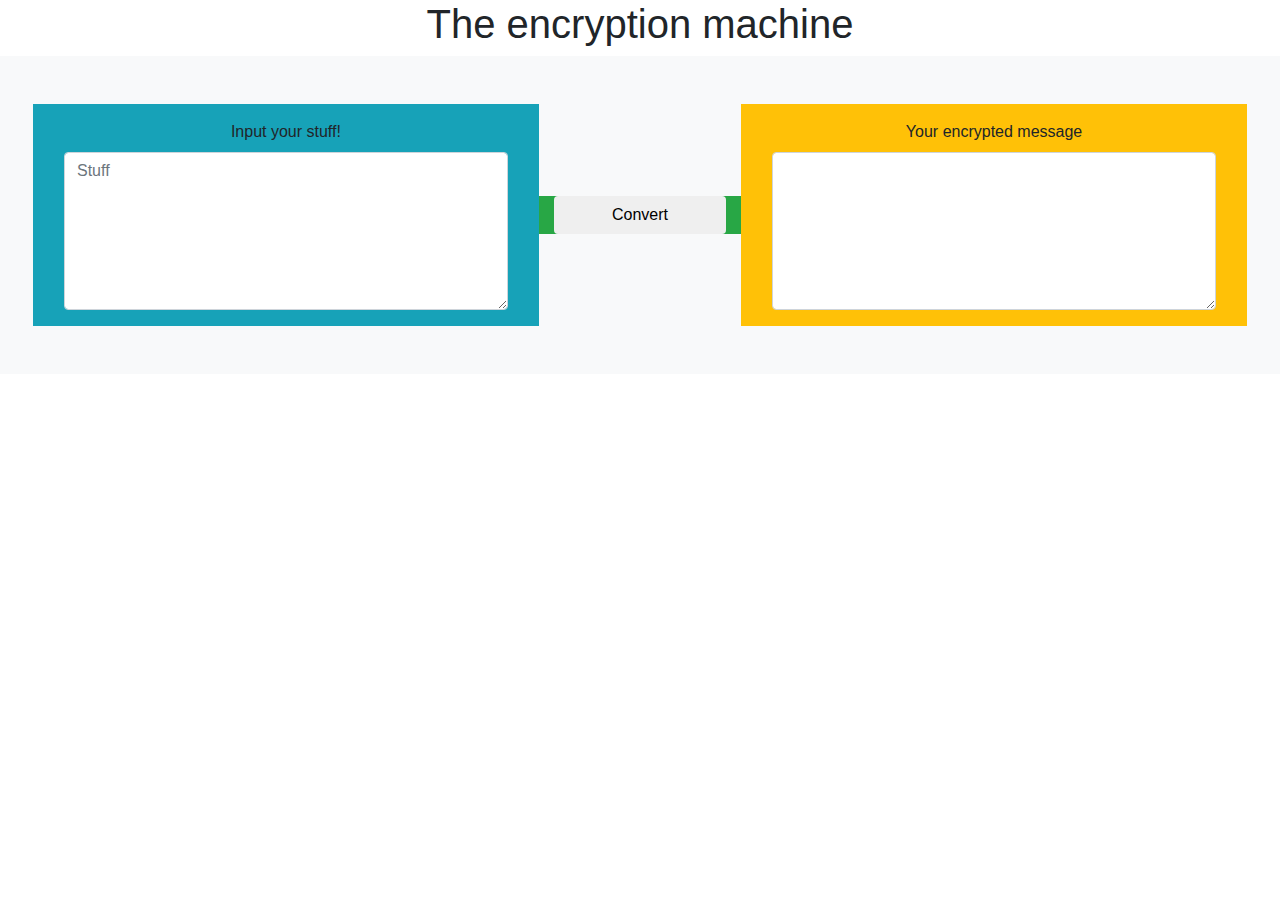
==== main.html @ 676098d3 "ROT 13 converter" ====
<!doctype html>
<html lang="en">
  <head>
    <!-- Required meta tags -->
    <meta charset="utf-8">
    <meta name="viewport" content="width=device-width, initial-scale=1, shrink-to-fit=no">
    <link rel="stylesheet" href="main.css">
    <!-- Bootstrap CSS -->
    <link rel="stylesheet" href="https://maxcdn.bootstrapcdn.com/bootstrap/4.0.0/css/bootstrap.min.css" integrity="sha384-Gn5384xqQ1aoWXA+058RXPxPg6fy4IWvTNh0E263XmFcJlSAwiGgFAW/dAiS6JXm" crossorigin="anonymous">

    <title>Ciypher Fiesta</title>
  </head>


  <body>
    <h1 class="text-center">The encryption machine</h1>

    <div class="row fill p-5 bg-light">
      <div class="col-5 bg-info text-center">
        <form class="m-3" action="input" method="post">
          <label for="entry" class="bold">Input your stuff!</label>
          <textarea class="form-control" rows="6" id="entry" type="text" name="encryption"  placeholder="Stuff"></textarea>
        </form>
      </div>
      <div class="col-2 bg-success align-self-center">
        <button id="convert-button" class="btn btn-default btn-block" type="button" name="convert">Convert</button>
      </div>
      <div class="col-5 text-center bg-warning">
        <form class="m-3" action="input" method="post">
          <label for="output" class="bold">Your encrypted message</label>
          <textarea class="form-control" rows="6" id="output" type="text" name="encryption"  placeholder=""></textarea>
        </form>
      </div>
    </div>


































    <!-- Optional JavaScript -->
    <!-- jQuery first, then Popper.js, then Bootstrap JS -->
    <script src="https://code.jquery.com/jquery-3.2.1.slim.min.js" integrity="sha384-KJ3o2DKtIkvYIK3UENzmM7KCkRr/rE9/Qpg6aAZGJwFDMVNA/GpGFF93hXpG5KkN" crossorigin="anonymous"></script>
    <script src="https://cdnjs.cloudflare.com/ajax/libs/popper.js/1.12.9/umd/popper.min.js" integrity="sha384-ApNbgh9B+Y1QKtv3Rn7W3mgPxhU9K/ScQsAP7hUibX39j7fakFPskvXusvfa0b4Q" crossorigin="anonymous"></script>
    <script src="https://maxcdn.bootstrapcdn.com/bootstrap/4.0.0/js/bootstrap.min.js" integrity="sha384-JZR6Spejh4U02d8jOt6vLEHfe/JQGiRRSQQxSfFWpi1MquVdAyjUar5+76PVCmYl" crossorigin="anonymous"></script>
    <script src="main.js" charset="utf-8"></script>
  </body>
</html>
---- main.css ----

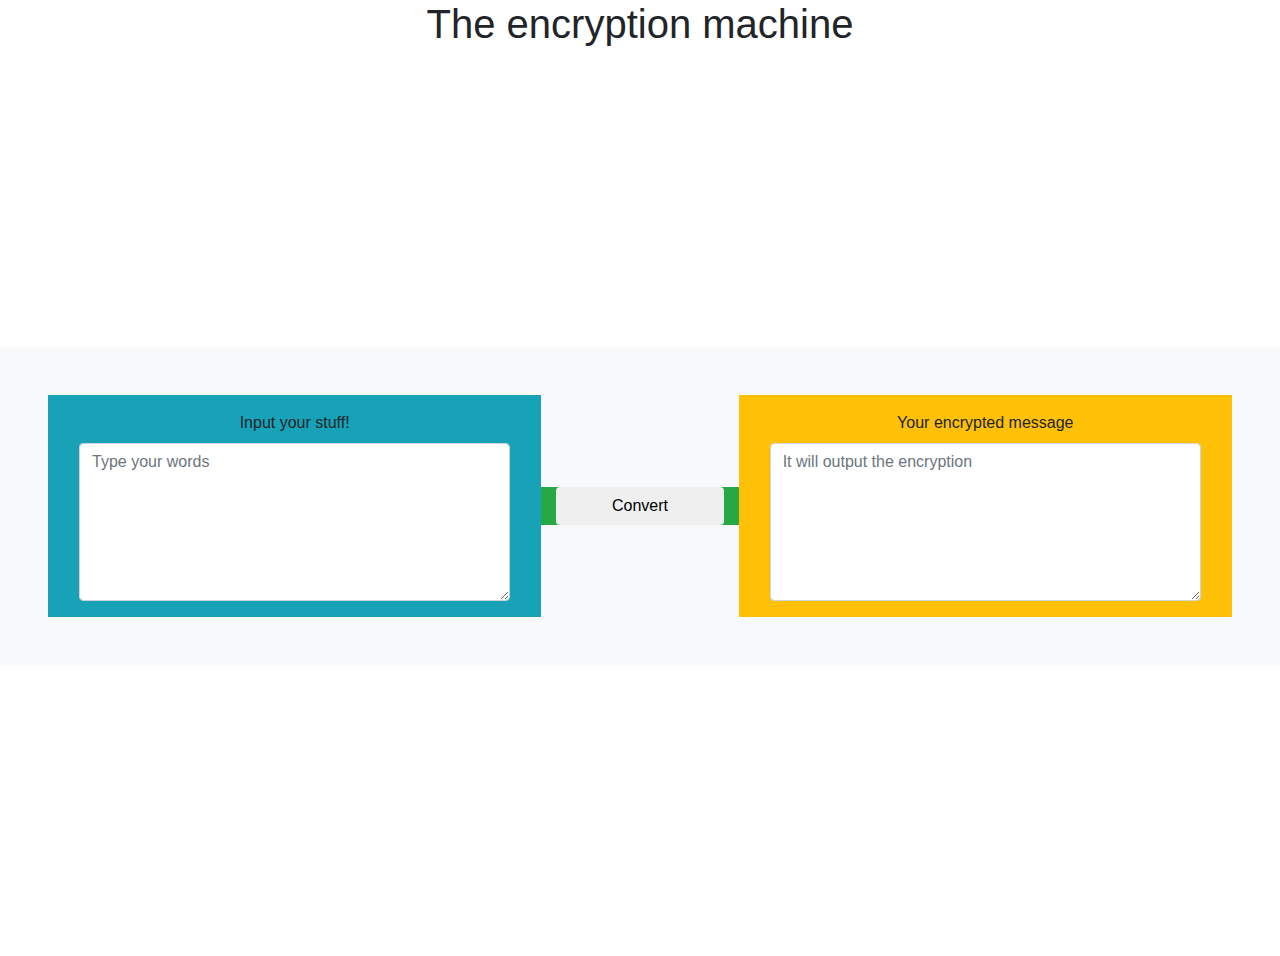
==== commit c3164d60: "ROT-13 Final" ====
--- a/main.html
+++ b/main.html
@@ -1,4 +1,10 @@
 <!doctype html>
+<style media="screen">
+  body, html {
+    height: 100%;
+  }
+</style>
+
 <html lang="en">
   <head>
     <!-- Required meta tags -->
@@ -12,51 +18,27 @@
   </head>
 
 
-  <body>
+  <body class="container-fluid">
     <h1 class="text-center">The encryption machine</h1>
-
-    <div class="row fill p-5 bg-light">
-      <div class="col-5 bg-info text-center">
-        <form class="m-3" action="input" method="post">
-          <label for="entry" class="bold">Input your stuff!</label>
-          <textarea class="form-control" rows="6" id="entry" type="text" name="encryption"  placeholder="Stuff"></textarea>
-        </form>
+    <div class="d-flex flex-column h-100 justify-content-center">
+      <div class="row p-5 bg-light">
+          <div class="col-5 bg-info text-center">
+            <form class="m-3" action="input" method="post">
+              <label for="entry" class="bold">Input your stuff!</label>
+              <textarea class="form-control" rows="6" id="entry" type="text" name="encryption"  placeholder="Type your words"></textarea>
+            </form>
+          </div>
+          <div class="col-2 bg-success align-self-center">
+            <button id="convert-button" class="btn btn-default btn-block" type="button" name="convert">Convert</button>
+          </div>
+          <div class="col-5 text-center bg-warning">
+            <form class="m-3" action="input" method="post">
+              <label for="output" class="bold">Your encrypted message</label>
+              <textarea class="form-control" rows="6" id="output" type="text" name="encryption"  placeholder="It will output the encryption"></textarea>
+            </form>
+          </div>
       </div>
-      <div class="col-2 bg-success align-self-center">
-        <button id="convert-button" class="btn btn-default btn-block" type="button" name="convert">Convert</button>
-      </div>
-      <div class="col-5 text-center bg-warning">
-        <form class="m-3" action="input" method="post">
-          <label for="output" class="bold">Your encrypted message</label>
-          <textarea class="form-control" rows="6" id="output" type="text" name="encryption"  placeholder=""></textarea>
-        </form>
-      </div>
-    </div>
-
-
-
-
-
-
-
-
-
-
-
-
-
-
-
-
-
-
-
-
-
-
-
-
-
+  </div>
 
 
 
--- a/main.css
+++ b/main.css
@@ -1 +1,5 @@
-
+<style media="screen">
+  body, html {
+    height: 100%;
+  }
+</style>
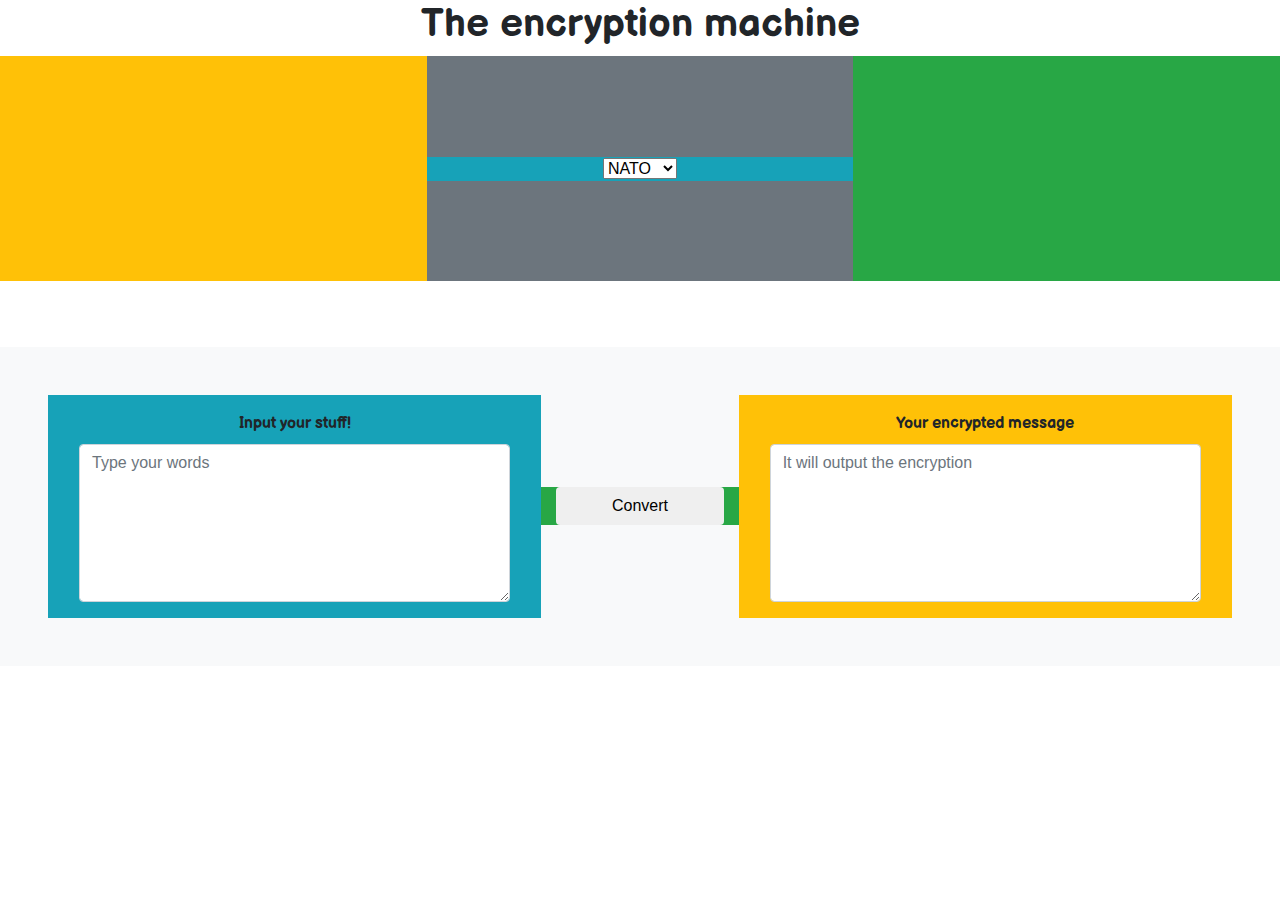
==== commit 4fb4d663: "Before Changes to Drop down Menu" ====
--- a/main.html
+++ b/main.html
@@ -1,10 +1,4 @@
 <!doctype html>
-<style media="screen">
-  body, html {
-    height: 100%;
-  }
-</style>
-
 <html lang="en">
   <head>
     <!-- Required meta tags -->
@@ -18,35 +12,52 @@
   </head>
 
 
+
+
+
   <body class="container-fluid">
-    <h1 class="text-center">The encryption machine</h1>
-    <div class="d-flex flex-column h-100 justify-content-center">
+    <h1 class="text-center my-font">The encryption machine</h1>
+
+    <div class="d-flex flex-column h-25">
+      <div class="row bg-secondary h-100">
+        <div class="col-4 bg-warning">
+
+        </div>
+        <div class="col-4 bg-info text-center align-self-center">
+          <select id="type-of-decryption">
+            <option value="NATO">NATO</option>
+            <option value="ROT13">ROT13</option>
+          </select>
+        </div>
+
+        <div class="col-4 bg-success">
+
+        </div>
+      </div>
+
+    </div>
+
+
+
+    <div class="d-flex flex-column h-50 justify-content-center">
       <div class="row p-5 bg-light">
           <div class="col-5 bg-info text-center">
             <form class="m-3" action="input" method="post">
-              <label for="entry" class="bold">Input your stuff!</label>
+              <label for="entry" class="my-font">Input your stuff!</label>
               <textarea class="form-control" rows="6" id="entry" type="text" name="encryption"  placeholder="Type your words"></textarea>
             </form>
           </div>
           <div class="col-2 bg-success align-self-center">
-            <button id="convert-button" class="btn btn-default btn-block" type="button" name="convert">Convert</button>
+            <button id="convert-button" class="btn btn-default btn-block text-center" type="button" name="convert">Convert</button>
           </div>
           <div class="col-5 text-center bg-warning">
             <form class="m-3" action="input" method="post">
-              <label for="output" class="bold">Your encrypted message</label>
+              <label for="output" class="my-font">Your encrypted message</label>
               <textarea class="form-control" rows="6" id="output" type="text" name="encryption"  placeholder="It will output the encryption"></textarea>
             </form>
           </div>
       </div>
   </div>
-
-
-
-
-
-
-
-
 
     <!-- Optional JavaScript -->
     <!-- jQuery first, then Popper.js, then Bootstrap JS -->
--- a/main.css
+++ b/main.css
@@ -1,5 +1,10 @@
-<style media="screen">
-  body, html {
-    height: 100%;
-  }
-</style>
+@import url('https://fonts.googleapis.com/css2?family=Balsamiq+Sans:ital,wght@0,400;0,700;1,400&display=swap');
+
+body, html {
+  height: 100%;
+}
+
+.my-font {
+  font-family: Balsamiq Sans, sans-serif;
+  font-weight: bold;
+}
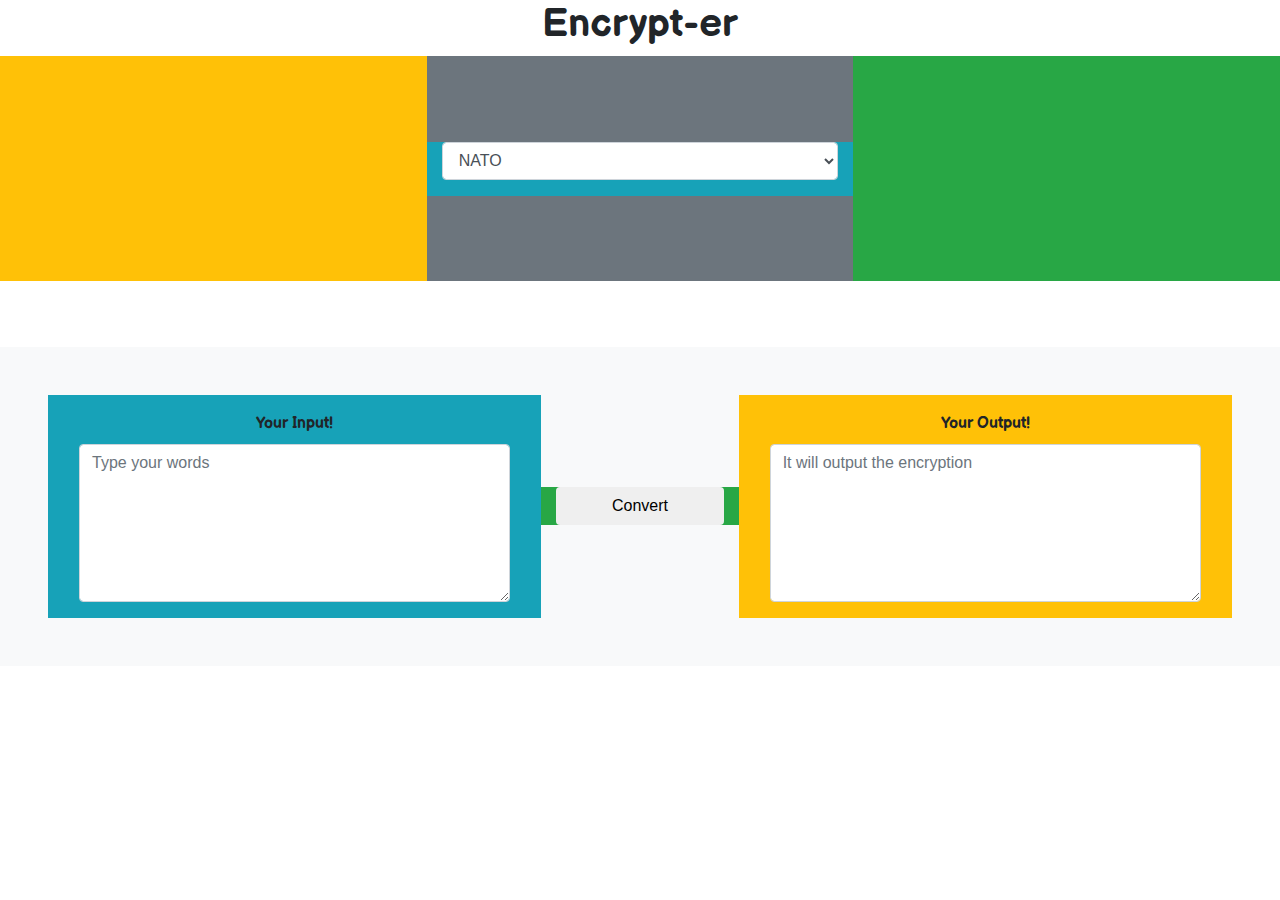
==== commit 55289ec3: "NATO Feature Added" ====
--- a/main.html
+++ b/main.html
@@ -8,7 +8,7 @@
     <!-- Bootstrap CSS -->
     <link rel="stylesheet" href="https://maxcdn.bootstrapcdn.com/bootstrap/4.0.0/css/bootstrap.min.css" integrity="sha384-Gn5384xqQ1aoWXA+058RXPxPg6fy4IWvTNh0E263XmFcJlSAwiGgFAW/dAiS6JXm" crossorigin="anonymous">
 
-    <title>Ciypher Fiesta</title>
+    <title>Cyphers</title>
   </head>
 
 
@@ -16,18 +16,22 @@
 
 
   <body class="container-fluid">
-    <h1 class="text-center my-font">The encryption machine</h1>
+    <h1 class="text-center my-font">Encrypt-er</h1>
 
     <div class="d-flex flex-column h-25">
       <div class="row bg-secondary h-100">
         <div class="col-4 bg-warning">
 
         </div>
-        <div class="col-4 bg-info text-center align-self-center">
-          <select id="type-of-decryption">
-            <option value="NATO">NATO</option>
-            <option value="ROT13">ROT13</option>
-          </select>
+
+
+        <div class="col-4 bg-info align-self-center">
+          <div class="form-group text-center">
+            <select class="form-control" id="type-of-decryption">
+              <option value="NATO">NATO</option>
+              <option value="ROT13">ROT13</option>
+            </select>
+          </div>
         </div>
 
         <div class="col-4 bg-success">
@@ -43,7 +47,7 @@
       <div class="row p-5 bg-light">
           <div class="col-5 bg-info text-center">
             <form class="m-3" action="input" method="post">
-              <label for="entry" class="my-font">Input your stuff!</label>
+              <label for="entry" class="my-font">Your Input!</label>
               <textarea class="form-control" rows="6" id="entry" type="text" name="encryption"  placeholder="Type your words"></textarea>
             </form>
           </div>
@@ -52,7 +56,7 @@
           </div>
           <div class="col-5 text-center bg-warning">
             <form class="m-3" action="input" method="post">
-              <label for="output" class="my-font">Your encrypted message</label>
+              <label for="output" class="my-font">Your Output!</label>
               <textarea class="form-control" rows="6" id="output" type="text" name="encryption"  placeholder="It will output the encryption"></textarea>
             </form>
           </div>
